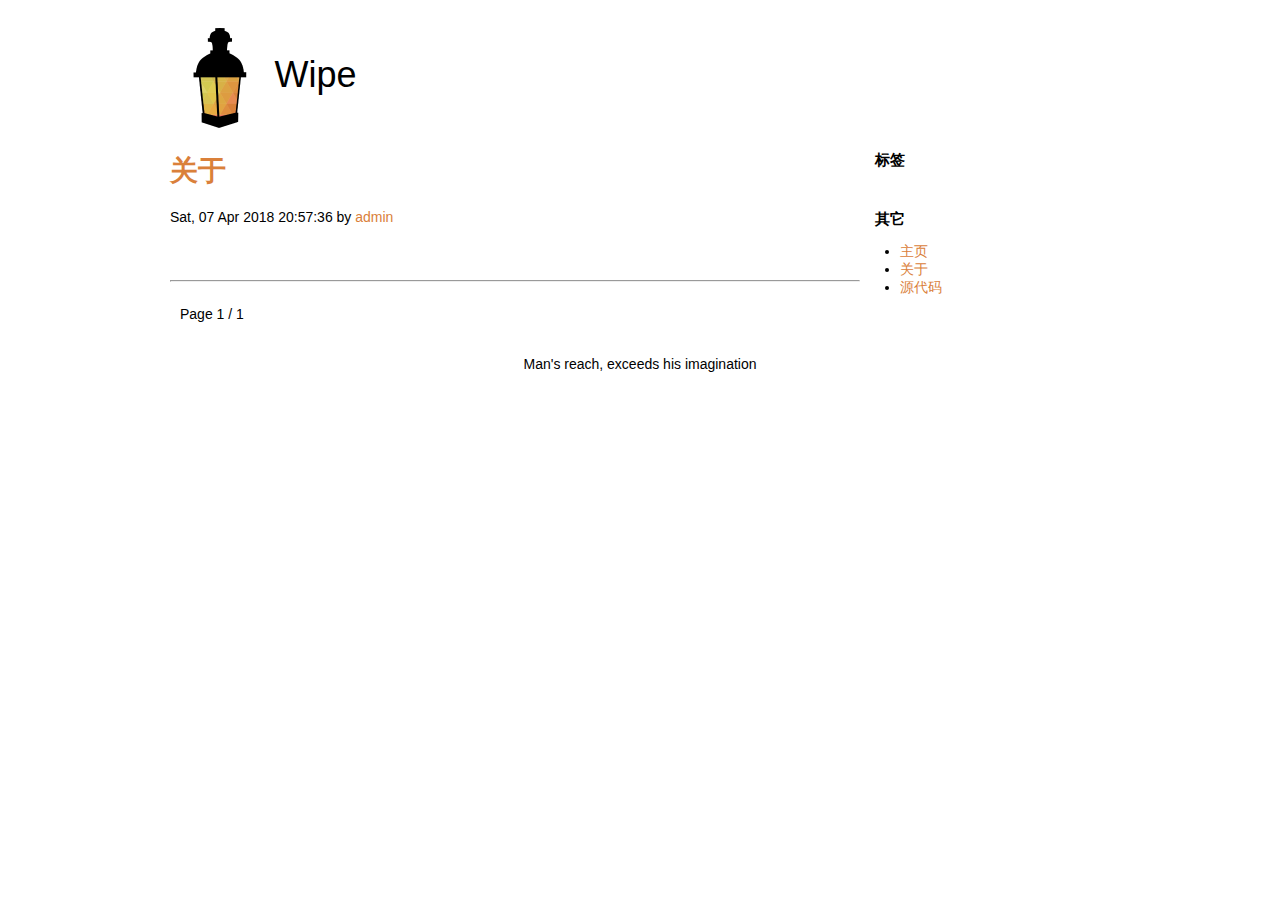
==== docs/author/admin/index.html @ 585d0f9f "Init" ====
<!DOCTYPE html>
<html><head><meta http-equiv="Content-Type" content="text/html; charset=UTF-8">
    
    <title>Wipe @admin - Page 1</title>
    <meta name="description" content="">
    <meta name="author" content="coyove">
    <meta name="viewport" content="width=device-width, initial-scale=1.0">

    <link rel="icon" href="/logo.png">
    <link href="/style.css" rel="stylesheet">
</head>

<body>

<div id="wrapper">
    <div id="header">
        <a href="/"><img align="left" class="logo" src="/logo.png" alt="logo" style="margin-top:20px;height:100px"></a>
        <p>Wipe <span style="color:white">your ass</span></p>
    </div>

    <hr class="nocss">
    <div id="content">


    <div class="article">
        <div class="content-title">
            <a href="/blog/about.html"><h1>关于</h1></a>
            Sat, 07 Apr 2018 20:57:36

            by <a class="url fn" href="/author/admin/">admin</a>

            
        </div>

        <div class="content"><p><!-- title: 关于 -->

</p></div>
        <hr>
    </div>


    <p class="paginator">
        
        
        Page 1 / 1

        
    </p>

    

    </div>

    <div id="rightcolumn">

            <hr class="nocss">
            <div class="lateral" style="padding: 8px 0;">
            <h1>标签</h1>
                <ul class="nav-list">
                    
                </ul>
            </div>

            <hr class="nocss">
            <div class="lateral" style="padding: 8px 0;">
            <h1>其它</h1>
                <ul class="nav-list">
                <li><a href="/">主页</a></li>
                <li><a href="/blog/about.html">关于</a></li>
                <li><a href=" ">源代码</a></li>
                </ul>
            </div>

    </div>

    <hr class="nocss">
    <div id="footer">
        <p>Man's reach, exceeds his imagination</p>
    </div>

</div>

</body></html>
---- style.css ----
/* 2013 - Ana Guerrero Lopez <ana@debian.org> */

body {
    font-family: tahoma,verdana,sans-serif;
    font-size: 14px;
}

code {
    font-family: "Lucida Console", Monaco, monospace;
    white-space: pre-wrap;
}

p {
    padding: 10px;
}

a:link {
   color: #da803a;
   text-decoration: none
}

a:active {
   color: #000000;
   text-decoration: none
}

a:visited {
    color: #da803a;
	text-decoration: none
}

a:hover {
    color: #e0843d;
	text-decoration: underline
}


#wrapper {
    margin: 0 auto;
}

#header {
    float: left;
    height: 125px;
}

/* This is for having "Bits from Debian" more aligned to the center */
#header p {
    font-size: 36px;
	margin-left: 2.5cm;
}

#content {
    float: left;
}

#rightcolumn {
    background: #fff;
    float: left;
}

#footer {
    height: 30px;
    text-align:center;
    clear: both;
}

.article h1 {
    color: #da803a;
}

.article .content {
    max-height: 800px;
    overflow: hidden;
}

.lateral h1 {
    font-size: 15px;
	padding-left: 1em;
	padding-top: 0em;
}

.nocss {
    display: none;
}

/* prevent horizontal scrolling in small viewports */
div#content, img {
	max-width: 100%;
}
div.highlight {
	overflow-x: auto;
}

/* prevent horizontal "scrolling" in too big viewports */
@media screen and (min-width: 940px) {
    #wrapper {
        width: 940px;
    }

    #header {
        width: 940px;
    }

    #content {
        width: 690px;
    }

    #rightcolumn {
        width: 250px;
    }

    #footer {
        width: 940px;
    }
}
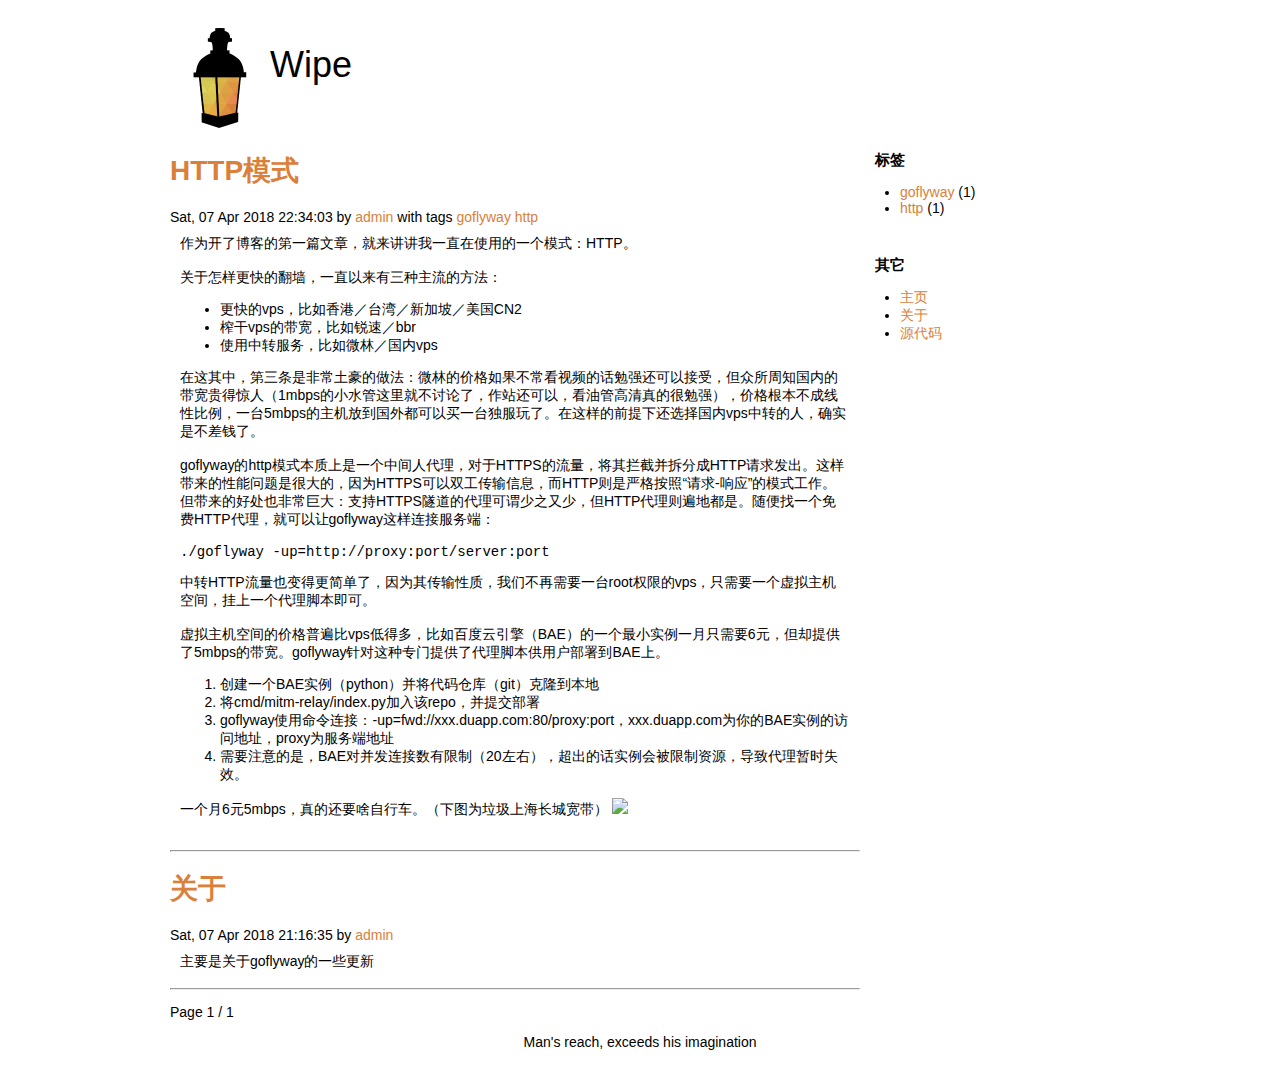
==== commit a769b92c: "Update" ====
--- a/docs/author/admin/index.html
+++ b/docs/author/admin/index.html
@@ -1,7 +1,7 @@
 <!DOCTYPE html>
 <html><head><meta http-equiv="Content-Type" content="text/html; charset=UTF-8">
     
-    <title>Wipe @admin - Page 1</title>
+    <title>Wipe: @admin - Page 1</title>
     <meta name="description" content="">
     <meta name="author" content="coyove">
     <meta name="viewport" content="width=device-width, initial-scale=1.0">
@@ -24,17 +24,69 @@
 
     <div class="article">
         <div class="content-title">
+            <a href="/blog/goflyway1.html"><h1>HTTP模式</h1></a>
+            Sat, 07 Apr 2018 22:34:03
+
+            by <a class="url fn" href="/author/admin/">admin</a>
+
+            
+            with tags 
+            
+                <a href="/tag/goflyway">goflyway</a> 
+            
+                <a href="/tag/http">http</a> 
+            
+            
+        </div>
+
+        <div class="_content  content"><!-- title: HTTP模式 -->
+<!-- tag: goflyway -->
+<!-- tag: http -->
+
+作为开了博客的第一篇文章，就来讲讲我一直在使用的一个模式：HTTP。<br><br>
+
+关于怎样更快的翻墙，一直以来有三种主流的方法：
+<ul>
+    <li>更快的vps，比如香港／台湾／新加坡／美国CN2</li>
+    <li>榨干vps的带宽，比如锐速／bbr</li>
+    <li>使用中转服务，比如微林／国内vps</li>
+</ul>
+<p>
+在这其中，第三条是非常土豪的做法：微林的价格如果不常看视频的话勉强还可以接受，但众所周知国内的带宽贵得惊人（1mbps的小水管这里就不讨论了，作站还可以，看油管高清真的很勉强），价格根本不成线性比例，一台5mbps的主机放到国外都可以买一台独服玩了。在这样的前提下还选择国内vps中转的人，确实是不差钱了。<br><br>
+
+goflyway的http模式本质上是一个中间人代理，对于HTTPS的流量，将其拦截并拆分成HTTP请求发出。这样带来的性能问题是很大的，因为HTTPS可以双工传输信息，而HTTP则是严格按照“请求-响应”的模式工作。但带来的好处也非常巨大：支持HTTPS隧道的代理可谓少之又少，但HTTP代理则遍地都是。随便找一个免费HTTP代理，就可以让goflyway这样连接服务端：
+</p>
+
+<code>./goflyway -up=http://proxy:port/server:port</code>
+
+<p>
+    中转HTTP流量也变得更简单了，因为其传输性质，我们不再需要一台root权限的vps，只需要一个虚拟主机空间，挂上一个代理脚本即可。<br><br>
+    虚拟主机空间的价格普遍比vps低得多，比如百度云引擎（BAE）的一个最小实例一月只需要6元，但却提供了5mbps的带宽。goflyway针对这种专门提供了代理脚本供用户部署到BAE上。<br>
+    <ol>
+        <li>创建一个BAE实例（python）并将代码仓库（git）克隆到本地</li>
+        <li>将cmd/mitm-relay/index.py加入该repo，并提交部署</li>
+        <li>goflyway使用命令连接：-up=fwd://xxx.duapp.com:80/proxy:port，xxx.duapp.com为你的BAE实例的访问地址，proxy为服务端地址</li>
+        <li>需要注意的是，BAE对并发连接数有限制（20左右），超出的话实例会被限制资源，导致代理暂时失效。</li>
+    </ol>
+    一个月6元5mbps，真的还要啥自行车。（下图为垃圾上海长城宽带）
+    <img src="http://ww1.sinaimg.cn/large/4dc7e139ly1fq4gs5qfvxj20ia06hdia.jpg"/>
+</p></div>
+        <hr>
+    </div>
+
+    <div class="article">
+        <div class="content-title">
             <a href="/blog/about.html"><h1>关于</h1></a>
-            Sat, 07 Apr 2018 20:57:36
+            Sat, 07 Apr 2018 21:16:35
 
             by <a class="url fn" href="/author/admin/">admin</a>
 
             
         </div>
 
-        <div class="content"><p><!-- title: 关于 -->
+        <div class="_content  content"><!-- title: 关于 -->
 
-</p></div>
+主要是关于goflyway的一些更新</div>
         <hr>
     </div>
 
@@ -58,6 +110,10 @@
             <h1>标签</h1>
                 <ul class="nav-list">
                     
+                    <li><a href="/tag/goflyway">goflyway</a> (1)</li>
+                    
+                    <li><a href="/tag/http">http</a> (1)</li>
+                    
                 </ul>
             </div>
 
@@ -67,7 +123,7 @@
                 <ul class="nav-list">
                 <li><a href="/">主页</a></li>
                 <li><a href="/blog/about.html">关于</a></li>
-                <li><a href=" ">源代码</a></li>
+                <li><a href="https://github.com/coyove/blog">源代码</a></li>
                 </ul>
             </div>
 
--- a/style.css
+++ b/style.css
@@ -10,7 +10,7 @@
     white-space: pre-wrap;
 }
 
-p {
+.article ._content {
     padding: 10px;
 }
 
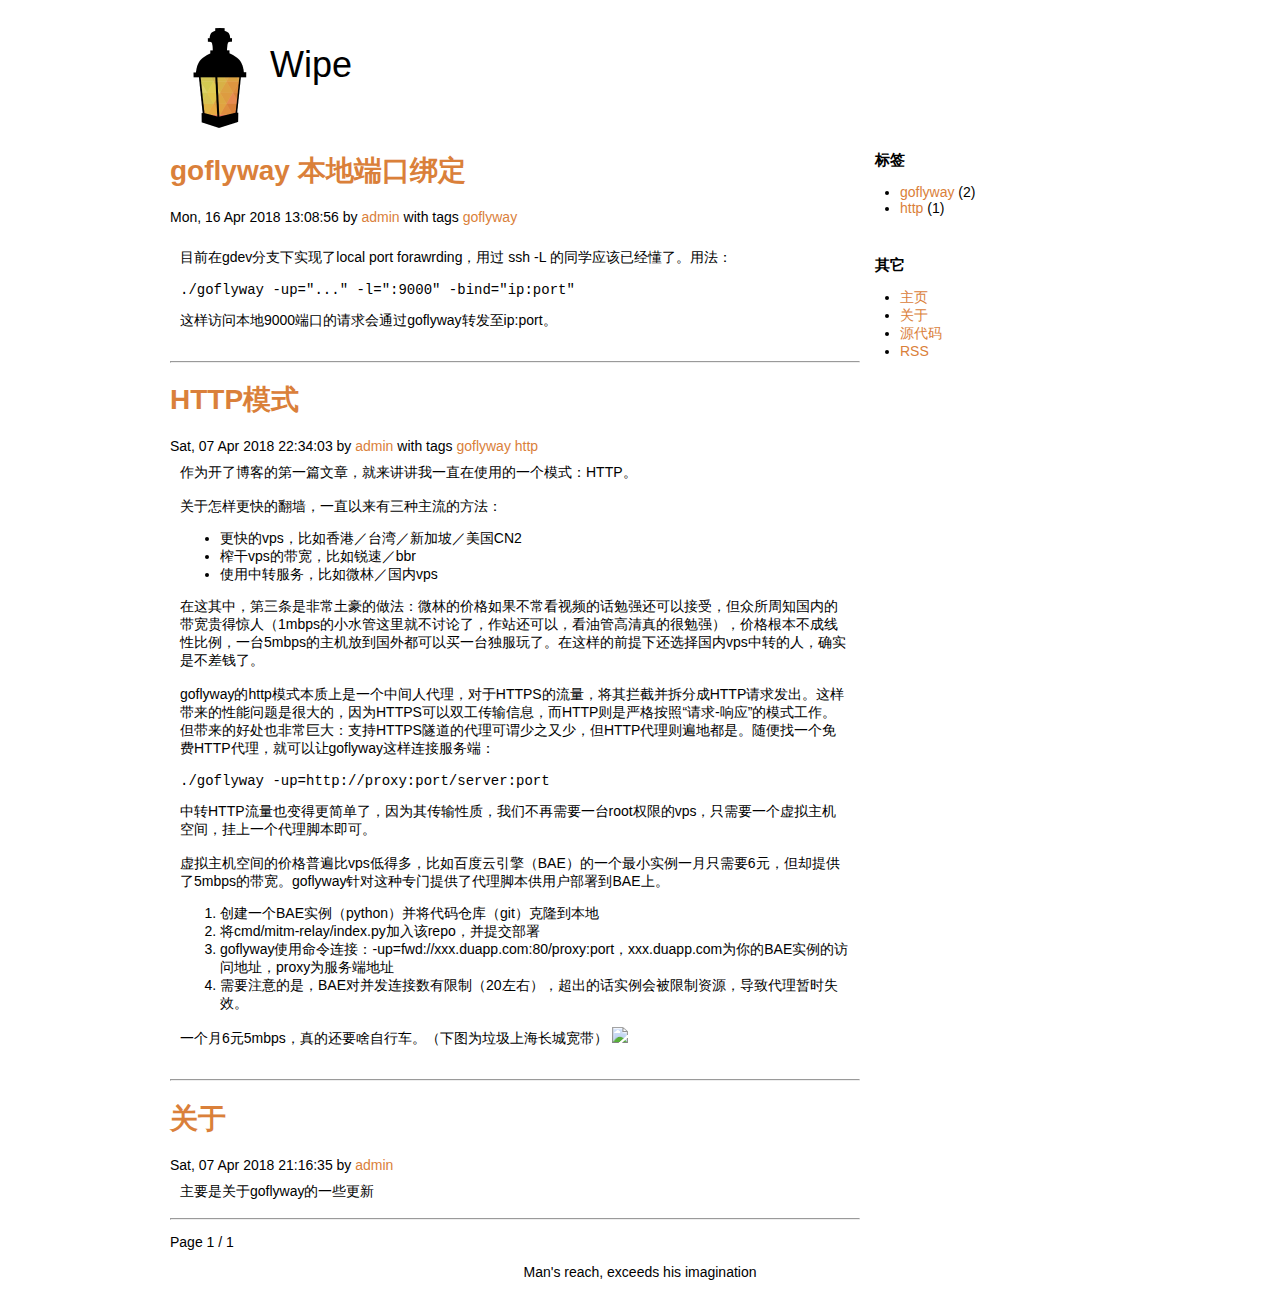
==== commit 18c78bde: "Auto remove old data" ====
--- a/docs/author/admin/index.html
+++ b/docs/author/admin/index.html
@@ -21,6 +21,36 @@
     <hr class="nocss">
     <div id="content">
 
+
+    <div class="article">
+        <div class="content-title">
+            <a href="/blog/goflyway2.html"><h1>goflyway 本地端口绑定</h1></a>
+            Mon, 16 Apr 2018 13:08:56
+
+            by <a class="url fn" href="/author/admin/">admin</a>
+
+            
+            with tags 
+            
+                <a href="/tag/goflyway">goflyway</a> 
+            
+            
+        </div>
+
+        <div class="_content  content"><!-- title: goflyway 本地端口绑定 -->
+<!-- tag: goflyway -->
+
+<P>
+    目前在gdev分支下实现了local port forawrding，用过 ssh -L 的同学应该已经懂了。用法：
+</P>
+
+<code>./goflyway -up="..." -l=":9000" -bind="ip:port"</code> 
+
+<p>
+    这样访问本地9000端口的请求会通过goflyway转发至ip:port。
+</p></div>
+        <hr>
+    </div>
 
     <div class="article">
         <div class="content-title">
@@ -110,7 +140,7 @@
             <h1>标签</h1>
                 <ul class="nav-list">
                     
-                    <li><a href="/tag/goflyway">goflyway</a> (1)</li>
+                    <li><a href="/tag/goflyway">goflyway</a> (2)</li>
                     
                     <li><a href="/tag/http">http</a> (1)</li>
                     
@@ -124,6 +154,7 @@
                 <li><a href="/">主页</a></li>
                 <li><a href="/blog/about.html">关于</a></li>
                 <li><a href="https://github.com/coyove/blog">源代码</a></li>
+                <li><a href="/rss.xml">RSS</a></li>
                 </ul>
             </div>
 
